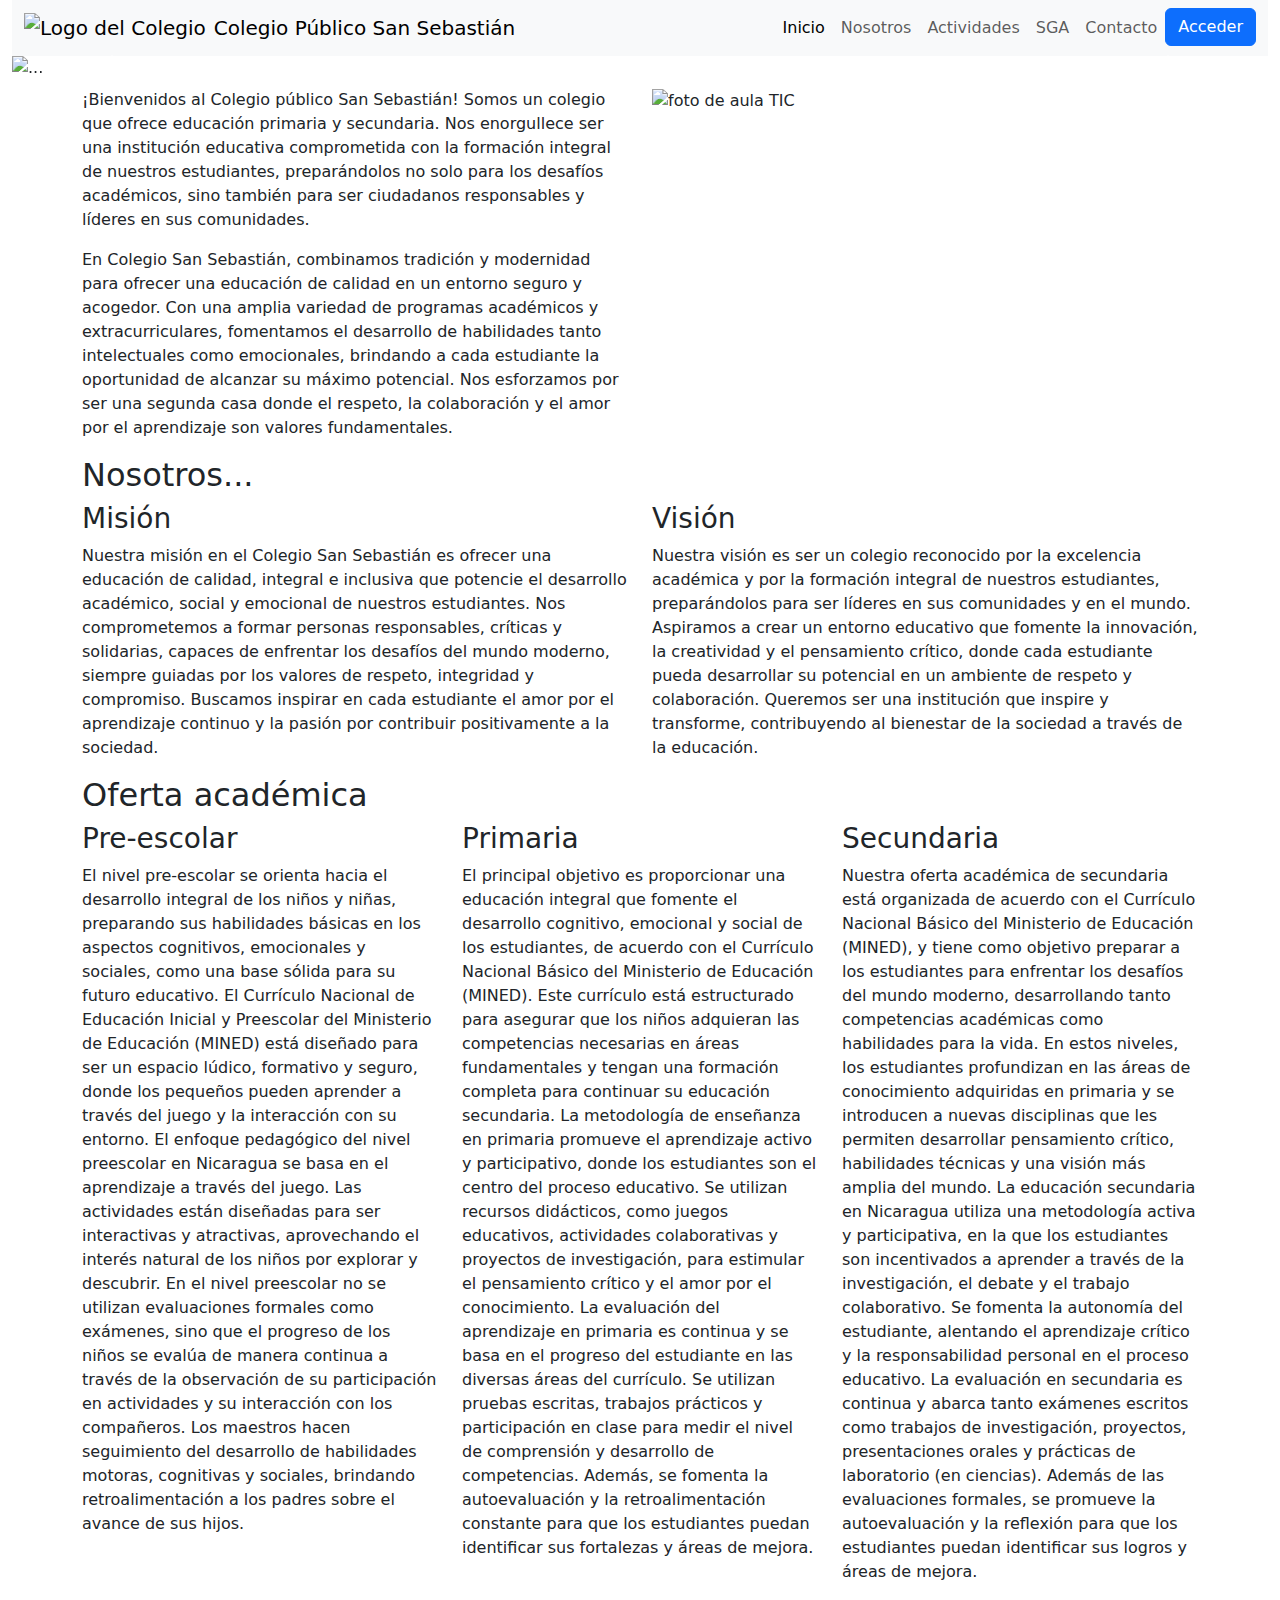
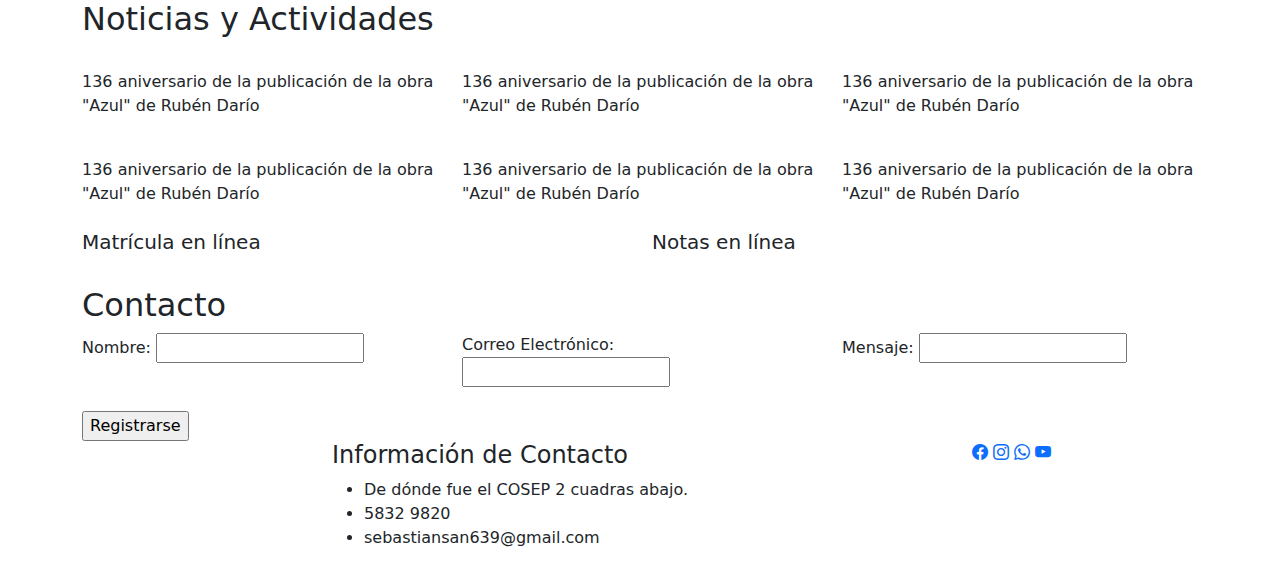
==== index.html @ 56401f3d "Add files via upload" ====
<!doctype html>
<html lang="en">
  <head>
    <meta charset="utf-8">
    <meta name="viewport" content="width=device-width, initial-scale=1">
    <title></title>
    <link href="https://cdn.jsdelivr.net/npm/bootstrap@5.3.3/dist/css/bootstrap.min.css" rel="stylesheet" integrity="sha384-QWTKZyjpPEjISv5WaRU9OFeRpok6YctnYmDr5pNlyT2bRjXh0JMhjY6hW+ALEwIH" crossorigin="anonymous">
    <link href="https://cdn.jsdelivr.net/npm/bootstrap-icons/font/bootstrap-icons.css" rel="stylesheet">
    <!--<link href="https://cdn.jsdelivr.net/npm/bootstrap@5.3.0/dist/css/bootstrap.min.css" rel="stylesheet">-->
    <link rel="stylesheet" type="text/css" href="css/estilos.css">
  </head>
  <body>

    <!--header-->
    <header class="container-fluid header">
      <div class="row">
        <div class="col-xs-12 col-sm-12 col-md-12 col-lg-12">
                  <!-- Navbar -->
            <nav class="navbar navbar-expand-lg navbar-light bg-light nav-container">
              <div class="container-fluid nav-container">
                  <!-- Logo y Nombre del Colegio -->
                  <a class="navbar-brand d-flex align-items-center" href="#">
                      <img src="img/logo-colegio.png" alt="Logo del Colegio" id="img-logo" class="d-inline-block align-text-top me-2 img-fluid">
                      <span>Colegio Público San Sebastián</span>
                  </a>
                  <!-- Botón para el menú en pantallas pequeñas -->
                  <button class="navbar-toggler" type="button" data-bs-toggle="collapse" data-bs-target="#navbarNav" aria-controls="navbarNav" aria-expanded="false" aria-label="Toggle navigation">
                      <span class="navbar-toggler-icon"></span>
                  </button>
                  <!-- Enlaces del menú a la derecha -->
                  <div class="collapse navbar-collapse justify-content-end" id="navbarNav">
                      <ul class="navbar-nav">
                          <li class="nav-item">
                              <a class="nav-link active" id="inicio" aria-current="page" href="#">Inicio</a>
                          </li>
                          <li class="nav-item">
                              <a class="nav-link" href="#">Nosotros</a>
                          </li>
                          <li class="nav-item">
                              <a class="nav-link" href="#">Actividades</a>
                          </li>
                          <li class="nav-item">
                              <a class="nav-link" href="#">SGA</a>
                          </li>
                          <li class="nav-item">
                              <a class="nav-link" href="#">Contacto</a>
                          </li>
                          <li class="nav-item">
                              <button class="btn btn-primary" id="btn-login" type="button">Acceder</button>
                          </li>
                      </ul>
                  </div>
              </div>
          </nav>
        </div>
      </div>
    </header>

    <!-- espacio para slide de imagenes-->
    <section>
      <div class="container-fluid">
        <div id="carouselExample" class="carousel slide">
          <div class="carousel-inner">
            <div class="carousel-item active">
              <img src="img/img-slide-01.jpg" class="d-block w-100 img-fluid img-slide" alt="...">
            </div>
            <div class="carousel-item">
              <img src="img/img-slide-02.jpg" class="d-block w-100 img-fluid img-slide" alt="...">
            </div>
            <div class="carousel-item">
              <img src="img/img-slide-03.jpg" class="d-block w-100 img-fluid img-slide" alt="...">
            </div>
          </div>
          <button class="carousel-control-prev" type="button" data-bs-target="#carouselExample" data-bs-slide="prev">
            <span class="carousel-control-prev-icon" aria-hidden="true"></span>
            <span class="visually-hidden">Previous</span>
          </button>
          <button class="carousel-control-next" type="button" data-bs-target="#carouselExample" data-bs-slide="next">
            <span class="carousel-control-next-icon" aria-hidden="true"></span>
            <span class="visually-hidden">Next</span>
          </button>
        </div>
      </div>
    </section>


    <section id="home" class="container">
      <h2></h2>
      <div class="row">
        <div class="col-xs-12 col-sm-12 col-md-12 col-lg-6 texto-justificado">
          <p>¡Bienvenidos al Colegio público San Sebastián! Somos un colegio que ofrece educación primaria y secundaria. Nos enorgullece ser una 
            institución educativa comprometida con la formación integral de nuestros estudiantes, preparándolos no solo para los desafíos académicos,
            sino también para ser ciudadanos responsables y líderes en sus comunidades.</p>
            <p>En Colegio San Sebastián, combinamos tradición y modernidad para ofrecer una educación de calidad en un entorno seguro y acogedor. Con 
              una amplia variedad de programas académicos y extracurriculares, fomentamos el desarrollo de habilidades tanto intelectuales como 
              emocionales, brindando a cada estudiante la oportunidad de alcanzar su máximo potencial. Nos esforzamos por ser una segunda casa donde 
              el respeto, la colaboración y el amor por el aprendizaje son valores fundamentales.</p>
        </div>
        <div class="col-xs-12 col-sm-12 col-md-12 col-lg-6">
          <img src="img/img1.jpg" alt="foto de aula TIC" class="img-fluid" id="img-inicio">
        </div>
      </div>
    </section>


    <section id="nosotros" class="container fondo">
      <h2>Nosotros...</h2>
      <div class="row">
        <div class="col-xs-12 col-sm-12 col-md-6 col-lg-6 texto-justificado" id="mision">
          <h3>Misión</h3>
          <p>Nuestra misión en el Colegio San Sebastián es ofrecer una educación de calidad, integral e inclusiva que potencie el desarrollo 
            académico, social y emocional de nuestros estudiantes. Nos comprometemos a formar personas responsables, críticas y solidarias, 
            capaces de enfrentar los desafíos del mundo moderno, siempre guiadas por los valores de respeto, integridad y compromiso. Buscamos
             inspirar en cada estudiante el amor por el aprendizaje continuo y la pasión por contribuir positivamente a la sociedad.</p>
        </div>
        <div class="col-xs-12 col-sm-12 col-md-6 col-lg-6 texto-justificado" id="vision">
          <h3>Visión</h3>
          <p>Nuestra visión es ser un colegio reconocido por la excelencia académica y por la formación integral de nuestros estudiantes, 
            preparándolos para ser líderes en sus comunidades y en el mundo. Aspiramos a crear un entorno educativo que fomente la innovación, 
            la creatividad y el pensamiento crítico, donde cada estudiante pueda desarrollar su potencial en un ambiente de respeto y colaboración.
             Queremos ser una institución que inspire y transforme, contribuyendo al bienestar de la sociedad a través de la educación.</p>
        </div>
      </div>
    </section>



    <section id="oferta" class="container">
      <h2>Oferta académica</h2>
      <div class="row">
        <div class="col-xs-12 col-sm-12 col-md-12 col-lg-4 texto-justificado div-oferta">
          <h3>Pre-escolar</h3>
          <p>El nivel pre-escolar se orienta hacia el desarrollo integral de los niños y niñas, preparando sus habilidades básicas en los aspectos
             cognitivos, emocionales y sociales, como una base sólida para su futuro educativo. El Currículo Nacional de Educación Inicial y Preescolar
              del Ministerio de Educación (MINED) está diseñado para ser un espacio lúdico, formativo y seguro, donde los pequeños pueden aprender a 
              través del juego y la interacción con su entorno.
              El enfoque pedagógico del nivel preescolar en Nicaragua se basa en el aprendizaje a través del juego. Las actividades están 
              diseñadas para ser interactivas y atractivas, aprovechando el interés natural de los niños por explorar y descubrir. 
              En el nivel preescolar no se utilizan evaluaciones formales como exámenes, sino que el progreso de los niños se evalúa de 
              manera continua a través de la observación de su participación en actividades y su interacción con los compañeros. Los maestros 
              hacen seguimiento del desarrollo de habilidades motoras, cognitivas y sociales, brindando retroalimentación a los padres sobre 
              el avance de sus hijos.</p>
        </div>
        <div class="col-xs-12 col-sm-12 col-md-12 col-lg-4 texto-justificado div-oferta">
          <h3>Primaria</h3>
          <p>El principal objetivo es proporcionar una educación integral que fomente el desarrollo cognitivo, emocional y social de los 
            estudiantes, de acuerdo con el Currículo Nacional Básico del Ministerio de Educación (MINED). Este currículo está estructurado 
            para asegurar que los niños adquieran las competencias necesarias en áreas fundamentales y tengan una formación completa para 
            continuar su educación secundaria. 
            La metodología de enseñanza en primaria promueve el aprendizaje activo y participativo, donde los estudiantes son el centro del 
            proceso educativo. Se utilizan recursos didácticos, como juegos educativos, actividades colaborativas y proyectos de investigación,
             para estimular el pensamiento crítico y el amor por el conocimiento. 
             La evaluación del aprendizaje en primaria es continua y se basa en el progreso del estudiante en las diversas áreas del currículo.
              Se utilizan pruebas escritas, trabajos prácticos y participación en clase para medir el nivel de comprensión y desarrollo de 
              competencias. Además, se fomenta la autoevaluación y la retroalimentación constante para que los estudiantes puedan identificar 
              sus fortalezas y áreas de mejora.</p>
        </div>
        <div class="col-xs-12 col-sm-12 col-md-12 col-lg-4 texto-justificado div-oferta">
          <h3>Secundaria</h3>
          <p>Nuestra oferta académica de secundaria está organizada de acuerdo con el Currículo Nacional Básico del Ministerio de Educación 
            (MINED), y tiene como objetivo preparar a los estudiantes para enfrentar los desafíos del mundo moderno, desarrollando tanto 
            competencias académicas como habilidades para la vida. 
            En estos niveles, los estudiantes profundizan en las áreas de conocimiento adquiridas en primaria y se introducen a nuevas 
            disciplinas que les permiten desarrollar pensamiento crítico, habilidades técnicas y una visión más amplia del mundo. La educación
             secundaria en Nicaragua utiliza una metodología activa y participativa, en la que los estudiantes son incentivados a aprender a
              través de la investigación, el debate y el trabajo colaborativo. Se fomenta la autonomía del estudiante, alentando el aprendizaje 
              crítico y la responsabilidad personal en el proceso educativo. 
              La evaluación en secundaria es continua y abarca tanto exámenes escritos como trabajos de investigación, proyectos, presentaciones 
              orales y prácticas de laboratorio (en ciencias). Además de las evaluaciones formales, se promueve la autoevaluación y la reflexión 
              para que los estudiantes puedan identificar sus logros y áreas de mejora.</p>
        </div>
      </div>
    </section>

    <section id="noticias" class="container">
      <h2>Noticias y Actividades</h2>
      <div class="row">
        <div class="col-xs-12 col-sm-12 col-md-4 col-lg-4">
          <img src="img/imgNot.jpg" alt="" class="img-fluid">
          <p>136 aniversario de la publicación de la obra "Azul" de Rubén Darío</p>
        </div>
        <div class="col-xs-12 col-sm-12 col-md-4 col-lg-4">
          <img src="img/imgNot.jpg" alt="" class="img-fluid">
          <p>136 aniversario de la publicación de la obra "Azul" de Rubén Darío</p>
        </div>
        <div class="col-xs-12 col-sm-12 col-md-4 col-lg-4">
          <img src="img/imgNot.jpg" alt="" class="img-fluid">
          <p>136 aniversario de la publicación de la obra "Azul" de Rubén Darío</p>
        </div>
      </div>
      <div class="row">
        <div class="col-xs-12 col-sm-12 col-md-4 col-lg-4">
          <img src="img/imgNot.jpg" alt="" class="img-fluid">
          <p>136 aniversario de la publicación de la obra "Azul" de Rubén Darío</p>
        </div>
        <div class="col-xs-12 col-sm-12 col-md-4 col-lg-4">
          <img src="img/imgNot.jpg" alt="" class="img-fluid">
          <p>136 aniversario de la publicación de la obra "Azul" de Rubén Darío</p>
        </div>
        <div class="col-xs-12 col-sm-12 col-md-4 col-lg-4">
          <img src="img/imgNot.jpg" alt="" class="img-fluid">
          <p>136 aniversario de la publicación de la obra "Azul" de Rubén Darío</p>
        </div>
      </div>
    </section>

    <section id="sistema" class="container">
      <h2></h2>
      <div class="row">
        <div class="col-xs-12 col-sm-6 col-md-6 col-lg-6">
          <h5>Matrícula en línea</h5>
          <img src="img/icono2.png" alt="" class="img-fluid">
        </div>
        <div class="col-xs-12 col-sm-6 col-md-6 col-lg-6">
          <h5>Notas en línea</h5>
          <img src="img/icono1.png" alt="" class="img-fluid">
        </div>
      </div>
    </section>

    <section id="contacto" class="container">
      <h2>Contacto</h2>
      <form action="/enviar" method="post">
        <div class="row">
          <div class="col-xs-12 col-sm-6 col-md-6 col-lg-4">
            <!-- Campo de texto para el nombre -->
            <label for="nombre">Nombre:</label>
            <input type="text" id="nombre" name="nombre" required>
            <br><br>
          </div>

          <div class="col-xs-12 col-sm-6 col-md-6 col-lg-4">
            <!-- Campo de texto para el correo -->
            <label for="email">Correo Electrónico:</label>
            <input type="email" id="email" name="email" required>
            <br><br>
          </div>

          <div class="col-xs-12 col-sm-12 col-md-12 col-lg-4">
            <!-- Campo de texto para el mensaje -->
            <label for="nombre">Mensaje:</label>
            <input type="text" id="mensaje" name="mensaje" required>
            <br><br>
          </div>
        </div>
        <div class="row">
          <div class="col-xs-12 col-sm-12 col-md-12 col-lg-12">
            <!-- Botón de envío -->
            <input type="submit" value="Registrarse">
          </div>
        </div>
      </form>
    </section>


    <footer class="container-fluid">
      <div class="row">
        <div class="col-xs-6 col-sm-6 col-md-3 col-lg-3 div-footer">
          <img src="img/logo-colegio.png" alt="" class="img-fluid">
        </div>
        <div class="col-xs-6 col-sm-6 col-md-6 col-lg-6 div-footer">
          <h4>Información de Contacto</h4>
          <ul>
            <li>De dónde fue el COSEP 2 cuadras abajo.</li>
            <li>5832 9820</li>
            <li>sebastiansan639@gmail.com</li>
          </ul>
        </div>
        <div class="col-xs-12 col-sm-12 col-md-3 col-lg-3 div-footer" id="icons-section">
          <a href="#"><i class="bi bi-facebook social-icons"></i></a>
          <a href="#"><i class="bi bi-instagram social-icons"></i></a>
          <a href="#"><i class="bi bi-whatsapp social-icons"></i></a>
          <a href="#"><i class="bi bi-youtube social-icons"></i></a>
        </div>
      </div>
      
    </footer>














    <script src="https://cdn.jsdelivr.net/npm/@popperjs/core@2.11.8/dist/umd/popper.min.js" integrity="sha384-I7E8VVD/ismYTF4hNIPjVp/Zjvgyol6VFvRkX/vR+Vc4jQkC+hVqc2pM8ODewa9r" crossorigin="anonymous"></script>
    <script src="https://cdn.jsdelivr.net/npm/bootstrap@5.3.3/dist/js/bootstrap.min.js" integrity="sha384-0pUGZvbkm6XF6gxjEnlmuGrJXVbNuzT9qBBavbLwCsOGabYfZo0T0to5eqruptLy" crossorigin="anonymous"></script>
  </body>
</html>
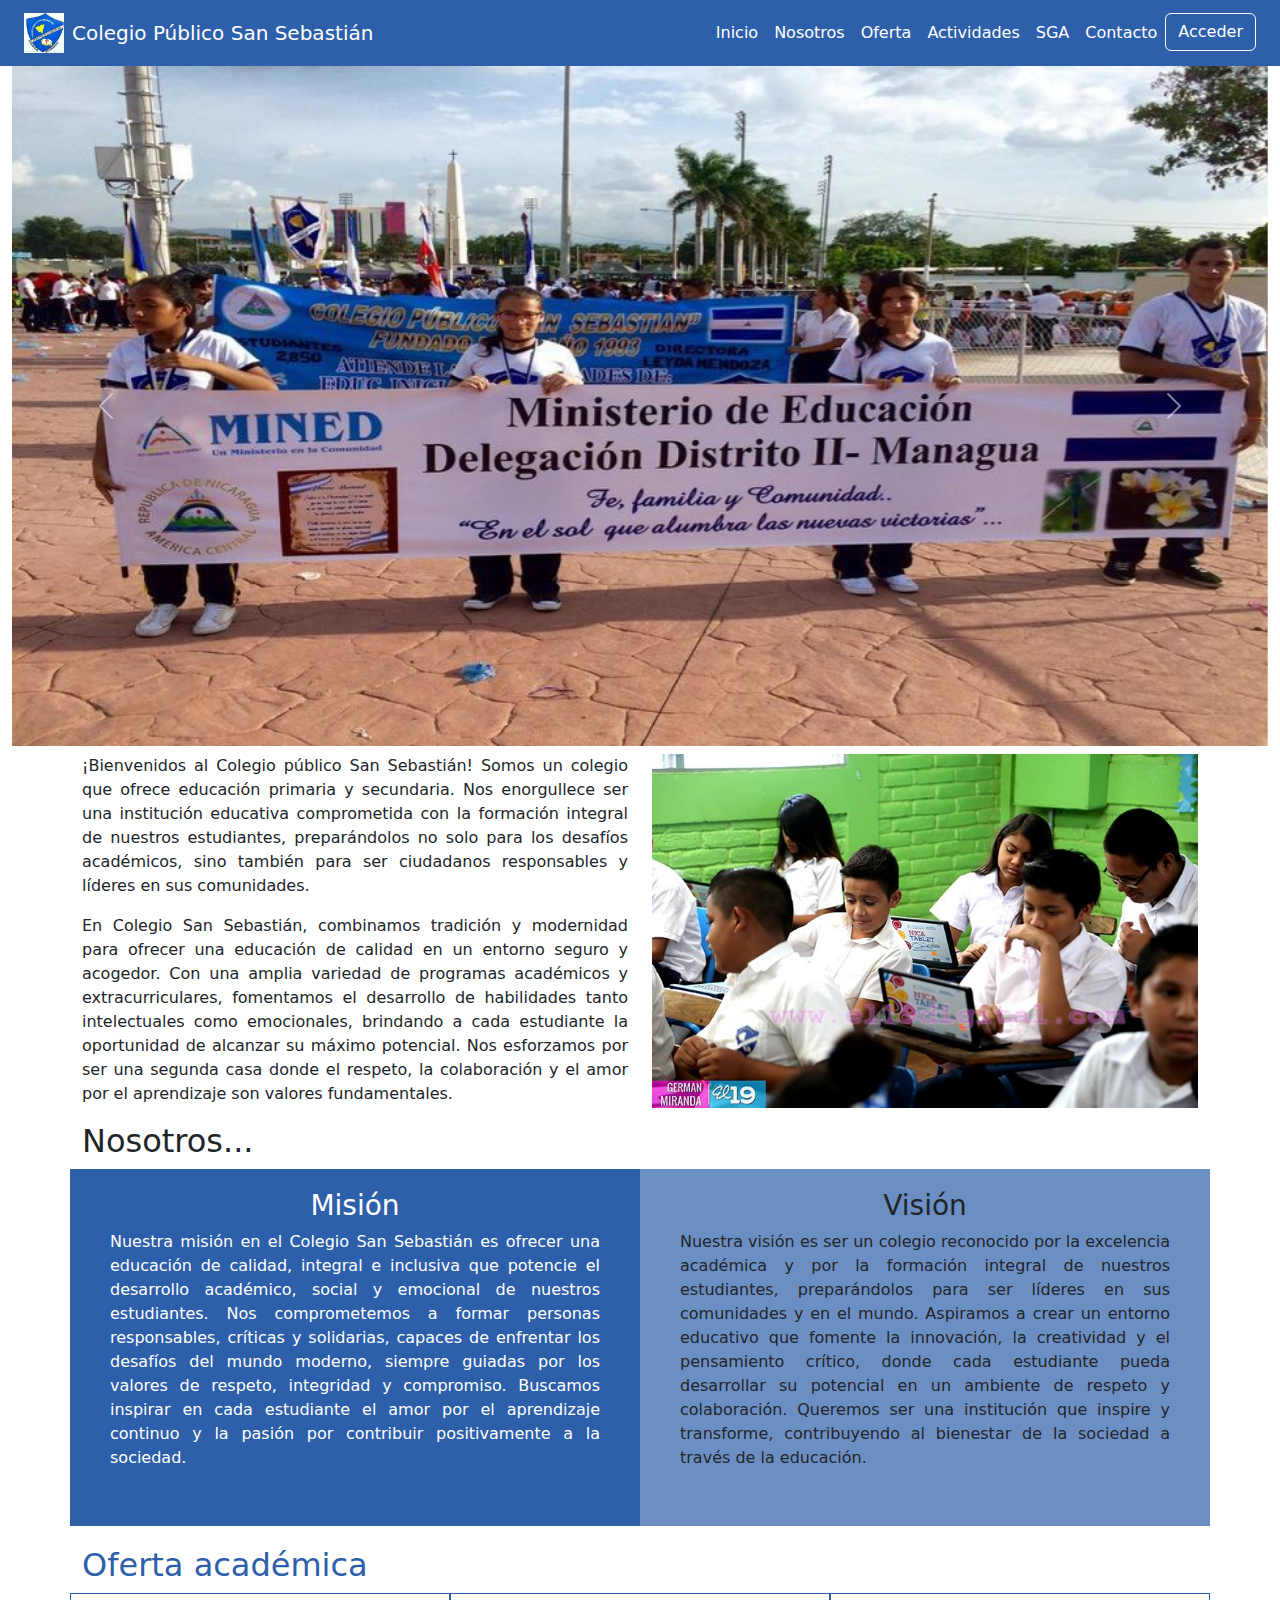
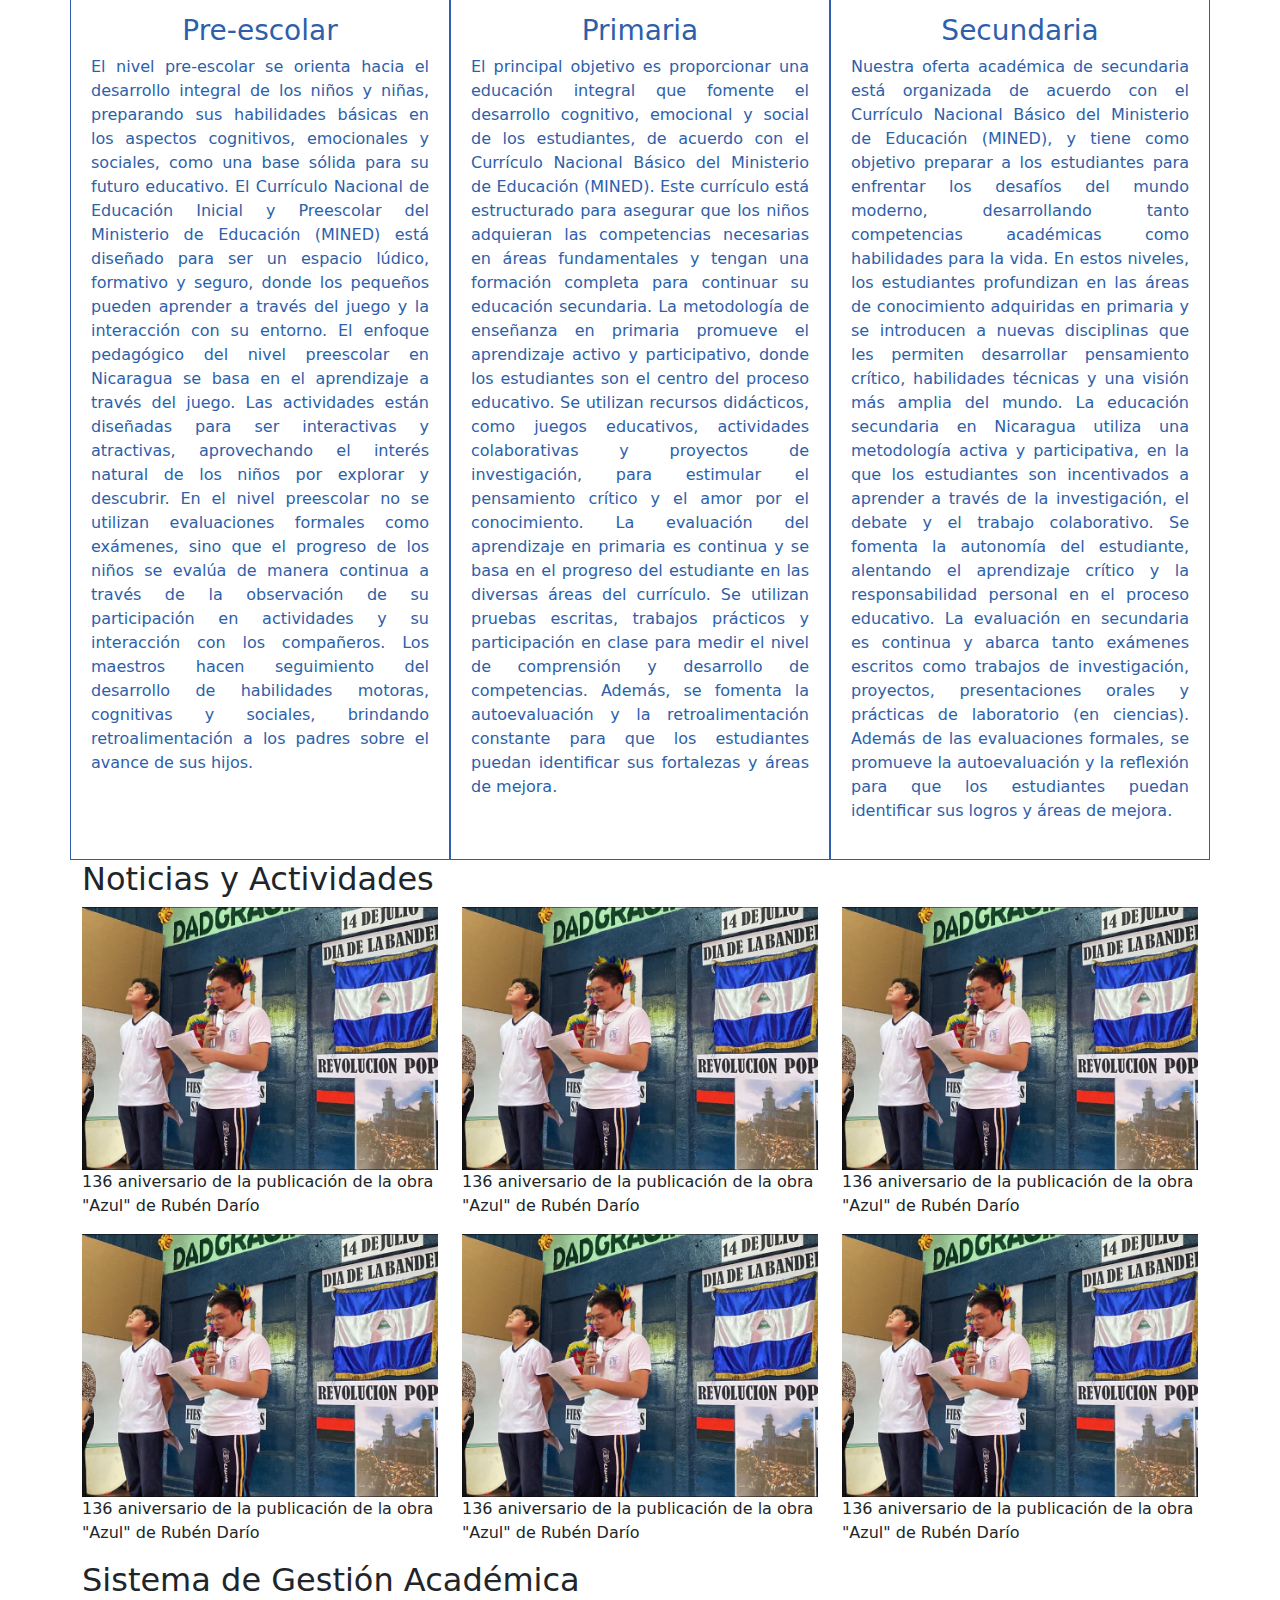
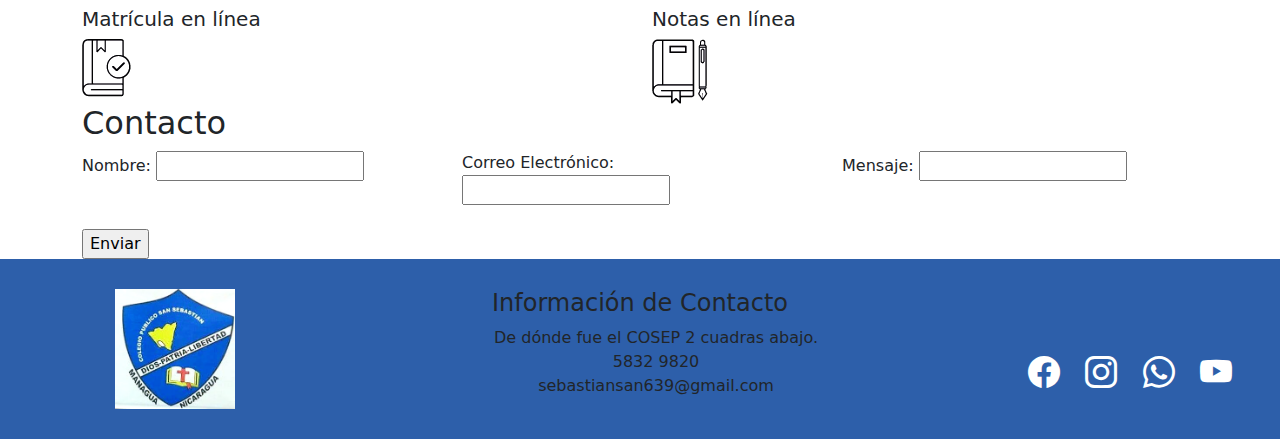
==== commit 78a96255: "mejoras formulario" ====
--- a/index.html
+++ b/index.html
@@ -6,20 +6,19 @@
     <title></title>
     <link href="https://cdn.jsdelivr.net/npm/bootstrap@5.3.3/dist/css/bootstrap.min.css" rel="stylesheet" integrity="sha384-QWTKZyjpPEjISv5WaRU9OFeRpok6YctnYmDr5pNlyT2bRjXh0JMhjY6hW+ALEwIH" crossorigin="anonymous">
     <link href="https://cdn.jsdelivr.net/npm/bootstrap-icons/font/bootstrap-icons.css" rel="stylesheet">
-    <!--<link href="https://cdn.jsdelivr.net/npm/bootstrap@5.3.0/dist/css/bootstrap.min.css" rel="stylesheet">-->
     <link rel="stylesheet" type="text/css" href="css/estilos.css">
   </head>
   <body>
 
-    <!--header-->
-    <header class="container-fluid header">
-      <div class="row">
-        <div class="col-xs-12 col-sm-12 col-md-12 col-lg-12">
+    <!--header--> 
+    <header class="container-fluid header sticky-top">
+      <div class="row">
+        <div class="col-xs-12 col-sm-12 col-md-12 col-lg-12 col-xl-12 col-xxl-12">
                   <!-- Navbar -->
             <nav class="navbar navbar-expand-lg navbar-light bg-light nav-container">
               <div class="container-fluid nav-container">
                   <!-- Logo y Nombre del Colegio -->
-                  <a class="navbar-brand d-flex align-items-center" href="#">
+                  <a class="navbar-brand d-flex align-items-center" href="#home">
                       <img src="img/logo-colegio.png" alt="Logo del Colegio" id="img-logo" class="d-inline-block align-text-top me-2 img-fluid">
                       <span>Colegio Público San Sebastián</span>
                   </a>
@@ -31,19 +30,22 @@
                   <div class="collapse navbar-collapse justify-content-end" id="navbarNav">
                       <ul class="navbar-nav">
                           <li class="nav-item">
-                              <a class="nav-link active" id="inicio" aria-current="page" href="#">Inicio</a>
-                          </li>
-                          <li class="nav-item">
-                              <a class="nav-link" href="#">Nosotros</a>
-                          </li>
-                          <li class="nav-item">
-                              <a class="nav-link" href="#">Actividades</a>
-                          </li>
-                          <li class="nav-item">
-                              <a class="nav-link" href="#">SGA</a>
-                          </li>
-                          <li class="nav-item">
-                              <a class="nav-link" href="#">Contacto</a>
+                              <a class="nav-link active" id="inicio" aria-current="page" href="#home">Inicio</a>
+                          </li>
+                          <li class="nav-item">
+                              <a class="nav-link" href="#nosotros">Nosotros</a>
+                          </li>
+                          <li class="nav-item">
+                              <a class="nav-link" href="#oferta">Oferta</a>
+                          </li>
+                          <li class="nav-item">
+                              <a class="nav-link" href="#noticias">Actividades</a>
+                          </li>
+                          <li class="nav-item">
+                              <a class="nav-link" href="#sistema">SGA</a>
+                          </li>
+                          <li class="nav-item">
+                              <a class="nav-link" href="#contacto">Contacto</a>
                           </li>
                           <li class="nav-item">
                               <button class="btn btn-primary" id="btn-login" type="button">Acceder</button>
@@ -57,7 +59,7 @@
     </header>
 
     <!-- espacio para slide de imagenes-->
-    <section>
+    <section id="home">
       <div class="container-fluid">
         <div id="carouselExample" class="carousel slide">
           <div class="carousel-inner">
@@ -87,7 +89,7 @@
     <section id="home" class="container">
       <h2></h2>
       <div class="row">
-        <div class="col-xs-12 col-sm-12 col-md-12 col-lg-6 texto-justificado">
+        <div class="col-xs-12 col-sm-12 col-md-12 col-lg-6 col-xl-6 col-xxl-6 texto-justificado">
           <p>¡Bienvenidos al Colegio público San Sebastián! Somos un colegio que ofrece educación primaria y secundaria. Nos enorgullece ser una 
             institución educativa comprometida con la formación integral de nuestros estudiantes, preparándolos no solo para los desafíos académicos,
             sino también para ser ciudadanos responsables y líderes en sus comunidades.</p>
@@ -96,7 +98,7 @@
               emocionales, brindando a cada estudiante la oportunidad de alcanzar su máximo potencial. Nos esforzamos por ser una segunda casa donde 
               el respeto, la colaboración y el amor por el aprendizaje son valores fundamentales.</p>
         </div>
-        <div class="col-xs-12 col-sm-12 col-md-12 col-lg-6">
+        <div class="col-xs-12 col-sm-12 col-md-12 col-lg-6 col-xl-6 col-xxl-6">
           <img src="img/img1.jpg" alt="foto de aula TIC" class="img-fluid" id="img-inicio">
         </div>
       </div>
@@ -106,14 +108,14 @@
     <section id="nosotros" class="container fondo">
       <h2>Nosotros...</h2>
       <div class="row">
-        <div class="col-xs-12 col-sm-12 col-md-6 col-lg-6 texto-justificado" id="mision">
+        <div class="col-xs-12 col-sm-12 col-md-6 col-lg-6 col-xl-6 col-xxl-6 texto-justificado" id="mision">
           <h3>Misión</h3>
           <p>Nuestra misión en el Colegio San Sebastián es ofrecer una educación de calidad, integral e inclusiva que potencie el desarrollo 
             académico, social y emocional de nuestros estudiantes. Nos comprometemos a formar personas responsables, críticas y solidarias, 
             capaces de enfrentar los desafíos del mundo moderno, siempre guiadas por los valores de respeto, integridad y compromiso. Buscamos
              inspirar en cada estudiante el amor por el aprendizaje continuo y la pasión por contribuir positivamente a la sociedad.</p>
         </div>
-        <div class="col-xs-12 col-sm-12 col-md-6 col-lg-6 texto-justificado" id="vision">
+        <div class="col-xs-12 col-sm-12 col-md-6 col-lg-6 col-xl-6 col-xxl-6 texto-justificado" id="vision">
           <h3>Visión</h3>
           <p>Nuestra visión es ser un colegio reconocido por la excelencia académica y por la formación integral de nuestros estudiantes, 
             preparándolos para ser líderes en sus comunidades y en el mundo. Aspiramos a crear un entorno educativo que fomente la innovación, 
@@ -128,7 +130,7 @@
     <section id="oferta" class="container">
       <h2>Oferta académica</h2>
       <div class="row">
-        <div class="col-xs-12 col-sm-12 col-md-12 col-lg-4 texto-justificado div-oferta">
+        <div class="col-xs-12 col-sm-12 col-md-12 col-lg-4 col-xl-4 col-xxl-4 texto-justificado div-oferta">
           <h3>Pre-escolar</h3>
           <p>El nivel pre-escolar se orienta hacia el desarrollo integral de los niños y niñas, preparando sus habilidades básicas en los aspectos
              cognitivos, emocionales y sociales, como una base sólida para su futuro educativo. El Currículo Nacional de Educación Inicial y Preescolar
@@ -141,7 +143,7 @@
               hacen seguimiento del desarrollo de habilidades motoras, cognitivas y sociales, brindando retroalimentación a los padres sobre 
               el avance de sus hijos.</p>
         </div>
-        <div class="col-xs-12 col-sm-12 col-md-12 col-lg-4 texto-justificado div-oferta">
+        <div class="col-xs-12 col-sm-12 col-md-12 col-lg-4 col-xl-4 col-xxl-4 texto-justificado div-oferta">
           <h3>Primaria</h3>
           <p>El principal objetivo es proporcionar una educación integral que fomente el desarrollo cognitivo, emocional y social de los 
             estudiantes, de acuerdo con el Currículo Nacional Básico del Ministerio de Educación (MINED). Este currículo está estructurado 
@@ -155,7 +157,7 @@
               competencias. Además, se fomenta la autoevaluación y la retroalimentación constante para que los estudiantes puedan identificar 
               sus fortalezas y áreas de mejora.</p>
         </div>
-        <div class="col-xs-12 col-sm-12 col-md-12 col-lg-4 texto-justificado div-oferta">
+        <div class="col-xs-12 col-sm-12 col-md-12 col-lg-4 col-xl-4 col-xxl-4 texto-justificado div-oferta">
           <h3>Secundaria</h3>
           <p>Nuestra oferta académica de secundaria está organizada de acuerdo con el Currículo Nacional Básico del Ministerio de Educación 
             (MINED), y tiene como objetivo preparar a los estudiantes para enfrentar los desafíos del mundo moderno, desarrollando tanto 
@@ -175,29 +177,29 @@
     <section id="noticias" class="container">
       <h2>Noticias y Actividades</h2>
       <div class="row">
-        <div class="col-xs-12 col-sm-12 col-md-4 col-lg-4">
-          <img src="img/imgNot.jpg" alt="" class="img-fluid">
-          <p>136 aniversario de la publicación de la obra "Azul" de Rubén Darío</p>
-        </div>
-        <div class="col-xs-12 col-sm-12 col-md-4 col-lg-4">
-          <img src="img/imgNot.jpg" alt="" class="img-fluid">
-          <p>136 aniversario de la publicación de la obra "Azul" de Rubén Darío</p>
-        </div>
-        <div class="col-xs-12 col-sm-12 col-md-4 col-lg-4">
-          <img src="img/imgNot.jpg" alt="" class="img-fluid">
-          <p>136 aniversario de la publicación de la obra "Azul" de Rubén Darío</p>
-        </div>
-      </div>
-      <div class="row">
-        <div class="col-xs-12 col-sm-12 col-md-4 col-lg-4">
-          <img src="img/imgNot.jpg" alt="" class="img-fluid">
-          <p>136 aniversario de la publicación de la obra "Azul" de Rubén Darío</p>
-        </div>
-        <div class="col-xs-12 col-sm-12 col-md-4 col-lg-4">
-          <img src="img/imgNot.jpg" alt="" class="img-fluid">
-          <p>136 aniversario de la publicación de la obra "Azul" de Rubén Darío</p>
-        </div>
-        <div class="col-xs-12 col-sm-12 col-md-4 col-lg-4">
+        <div class="col-xs-12 col-sm-12 col-md-12 col-lg-12 col-xl-4 col-xxl-4">
+          <img src="img/imgNot.jpg" alt="" class="img-fluid">
+          <p>136 aniversario de la publicación de la obra "Azul" de Rubén Darío</p>
+        </div>
+        <div class="col-xs-12 col-sm-12 col-md-12 col-lg-12 col-xl-4 col-xxl-4">
+          <img src="img/imgNot.jpg" alt="" class="img-fluid">
+          <p>136 aniversario de la publicación de la obra "Azul" de Rubén Darío</p>
+        </div>
+        <div class="col-xs-12 col-sm-12 col-md-12 col-lg-12 col-xl-4 col-xxl-4">
+          <img src="img/imgNot.jpg" alt="" class="img-fluid">
+          <p>136 aniversario de la publicación de la obra "Azul" de Rubén Darío</p>
+        </div>
+      </div>
+      <div class="row">
+        <div class="col-xs-12 col-sm-12 col-md-12 col-lg-12 col-xl-4 col-xxl-4">
+          <img src="img/imgNot.jpg" alt="" class="img-fluid">
+          <p>136 aniversario de la publicación de la obra "Azul" de Rubén Darío</p>
+        </div>
+        <div class="col-xs-12 col-sm-12 col-md-12 col-lg-12 col-xl-4 col-xxl-4">
+          <img src="img/imgNot.jpg" alt="" class="img-fluid">
+          <p>136 aniversario de la publicación de la obra "Azul" de Rubén Darío</p>
+        </div>
+        <div class="col-xs-12 col-sm-12 col-md-12 col-lg-12 col-xl-4 col-xxl-4">
           <img src="img/imgNot.jpg" alt="" class="img-fluid">
           <p>136 aniversario de la publicación de la obra "Azul" de Rubén Darío</p>
         </div>
@@ -205,15 +207,19 @@
     </section>
 
     <section id="sistema" class="container">
-      <h2></h2>
-      <div class="row">
-        <div class="col-xs-12 col-sm-6 col-md-6 col-lg-6">
-          <h5>Matrícula en línea</h5>
-          <img src="img/icono2.png" alt="" class="img-fluid">
-        </div>
-        <div class="col-xs-12 col-sm-6 col-md-6 col-lg-6">
-          <h5>Notas en línea</h5>
-          <img src="img/icono1.png" alt="" class="img-fluid">
+      <h2>Sistema de Gestión Académica</h2>
+      <div class="row">
+        <div class="col-xs-12 col-sm-6 col-md-6 col-lg-6 col-xl-6 col-xxl-6 father-box-sga">
+          <div class="box-sga">
+            <h5>Matrícula en línea</h5>
+            <img src="img/icono2.png" alt="" class="img-fluid img-sga">
+          </div>
+        </div>
+        <div class="col-xs-12 col-sm-6 col-md-6 col-lg-6 col-xl-6 col-xxl-6 father-box-sga">
+          <div class="box-sga">
+            <h5>Notas en línea</h5>
+            <img src="img/icono1.png" alt="" class="img-fluid img-sga">
+          </div>
         </div>
       </div>
     </section>
@@ -221,32 +227,32 @@
     <section id="contacto" class="container">
       <h2>Contacto</h2>
       <form action="/enviar" method="post">
-        <div class="row">
-          <div class="col-xs-12 col-sm-6 col-md-6 col-lg-4">
+        <div class="row box-contacto">
+          <div class="col-xs-12 col-sm-12 col-md-6 col-lg-6 col-xl-4 col-xxl-4 form-element">
             <!-- Campo de texto para el nombre -->
             <label for="nombre">Nombre:</label>
-            <input type="text" id="nombre" name="nombre" required>
+            <input type="text" id="nombre" name="nombre" class="text-element" required>
             <br><br>
           </div>
 
-          <div class="col-xs-12 col-sm-6 col-md-6 col-lg-4">
+          <div class="col-xs-12 col-sm-12 col-md-6 col-lg-6 col-xl-4 col-xxl-4 form-element">
             <!-- Campo de texto para el correo -->
             <label for="email">Correo Electrónico:</label>
-            <input type="email" id="email" name="email" required>
+            <input type="email" id="email" name="email" class="text-element" required>
             <br><br>
           </div>
 
-          <div class="col-xs-12 col-sm-12 col-md-12 col-lg-4">
+          <div class="col-xs-12 col-sm-12 col-md-12 col-lg-12 col-xl-4 col-xxl-4 form-element">
             <!-- Campo de texto para el mensaje -->
             <label for="nombre">Mensaje:</label>
-            <input type="text" id="mensaje" name="mensaje" required>
+            <input type="text" id="mensaje" name="mensaje" class="text-element" required>
             <br><br>
           </div>
         </div>
         <div class="row">
-          <div class="col-xs-12 col-sm-12 col-md-12 col-lg-12">
+          <div class="col-xs-12 col-sm-12 col-md-12 col-lg-12 col-xl-12 col-xxl-12 form-element">
             <!-- Botón de envío -->
-            <input type="submit" value="Registrarse">
+            <input type="submit" value="Enviar" id="btn-submit">
           </div>
         </div>
       </form>
@@ -255,10 +261,10 @@
 
     <footer class="container-fluid">
       <div class="row">
-        <div class="col-xs-6 col-sm-6 col-md-3 col-lg-3 div-footer">
+        <div class="col-xs-6 col-sm-6 col-md-3 col-lg-3 col-xl-3 col-xxl-3 div-footer">
           <img src="img/logo-colegio.png" alt="" class="img-fluid">
         </div>
-        <div class="col-xs-6 col-sm-6 col-md-6 col-lg-6 div-footer">
+        <div class="col-xs-6 col-sm-6 col-md-6 col-lg-6 col-xl-6 col-xxl-6 div-footer">
           <h4>Información de Contacto</h4>
           <ul>
             <li>De dónde fue el COSEP 2 cuadras abajo.</li>
@@ -266,7 +272,7 @@
             <li>sebastiansan639@gmail.com</li>
           </ul>
         </div>
-        <div class="col-xs-12 col-sm-12 col-md-3 col-lg-3 div-footer" id="icons-section">
+        <div class="col-xs-12 col-sm-12 col-md-3 col-lg-3 col-xl-3 col-xxl-3 div-footer" id="icons-section">
           <a href="#"><i class="bi bi-facebook social-icons"></i></a>
           <a href="#"><i class="bi bi-instagram social-icons"></i></a>
           <a href="#"><i class="bi bi-whatsapp social-icons"></i></a>
@@ -292,4 +298,4 @@
     <script src="https://cdn.jsdelivr.net/npm/@popperjs/core@2.11.8/dist/umd/popper.min.js" integrity="sha384-I7E8VVD/ismYTF4hNIPjVp/Zjvgyol6VFvRkX/vR+Vc4jQkC+hVqc2pM8ODewa9r" crossorigin="anonymous"></script>
     <script src="https://cdn.jsdelivr.net/npm/bootstrap@5.3.3/dist/js/bootstrap.min.js" integrity="sha384-0pUGZvbkm6XF6gxjEnlmuGrJXVbNuzT9qBBavbLwCsOGabYfZo0T0to5eqruptLy" crossorigin="anonymous"></script>
   </body>
-</html>+</html>
--- a/css/estilos.css
+++ b/css/estilos.css
@@ -0,0 +1,116 @@
+/*BAARRA DE NAVEGACIÓN*/
+header, .nav-container {
+    background-color: #2D5FAA !important;
+}
+
+.bg-blue{
+    background-color: blue !important;
+}
+
+/* Cambiar color del texto en la barra de navegación */
+.navbar-nav .nav-link, .navbar-brand span, #inicio{
+    color: #ffffff;
+}
+
+#img-logo{
+    width: 40px;
+    height: 40px;
+}
+
+.img-slide {
+    width: 1920;
+    height: 780;
+}
+
+#btn-login {
+    border: 1px solid #ffffff;
+    background-color: #2D5FAA;
+}
+
+#btn-login:hover {
+    background-color: #5883c4;
+}
+
+/*CUERPO DE LA PÁGINA*/
+.texto-justificado {
+    text-align: justify;
+}
+
+#img-inicio {
+    width: 100%;
+    height: 96%;
+}
+
+#nosotros h3 {
+    text-align: center;
+}
+
+#mision, #vision {
+    padding-left: 40px;
+    padding-right: 40px;
+    padding-bottom: 40px;
+    padding-top: 20px;
+}
+
+#mision {
+    color: #ffffff;
+    background-color: #2D5FAA;
+}
+
+#vision {
+    background-color: rgba(45, 95, 170, 0.7);
+}
+
+#oferta {
+    color: #2D5FAA;
+    margin-top: 20px;
+}
+
+#oferta h3 
+{
+    text-align: center;
+}
+
+.div-oferta {
+    border: 1px solid #2D5FAA;
+    padding: 20px;
+}
+
+
+/*FOOTER*/
+footer {
+    background-color: #2D5FAA;
+}
+
+footer .div-footer {
+    margin-top: 30px;
+}
+
+footer .div-footer img {
+    width: 120px;
+    height: 120px;
+    margin-left: 30px;
+    margin-bottom: 30px;
+}
+
+.div-footer {
+    text-align: center;
+}
+
+.div-footer ul{
+    list-style-type: none;
+}
+
+#icons-section {
+    margin-top: 90px;
+}
+
+.social-icons {
+    font-size: 2rem;
+    color: #ffffff; 
+    margin-left: 20px;
+  }
+
+  .social-icons:hover {
+    color: #b4bcc5; 
+}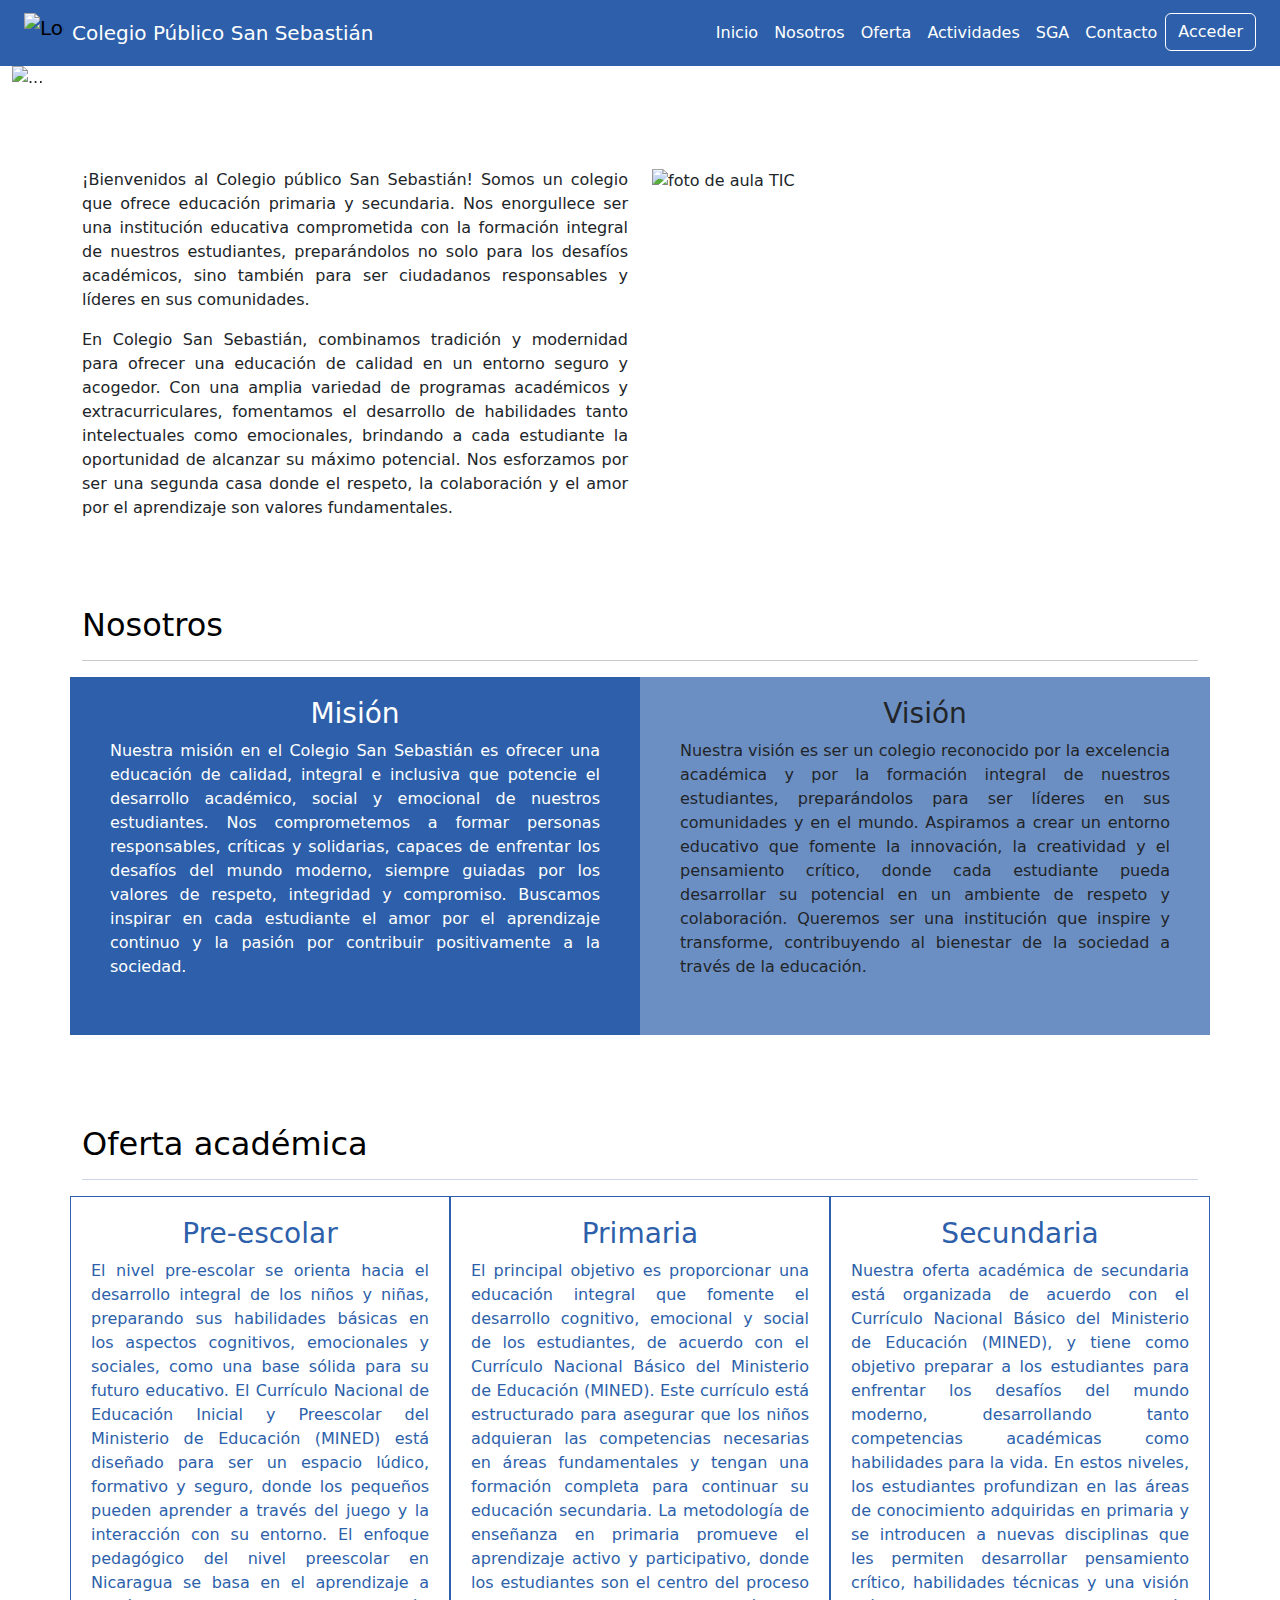
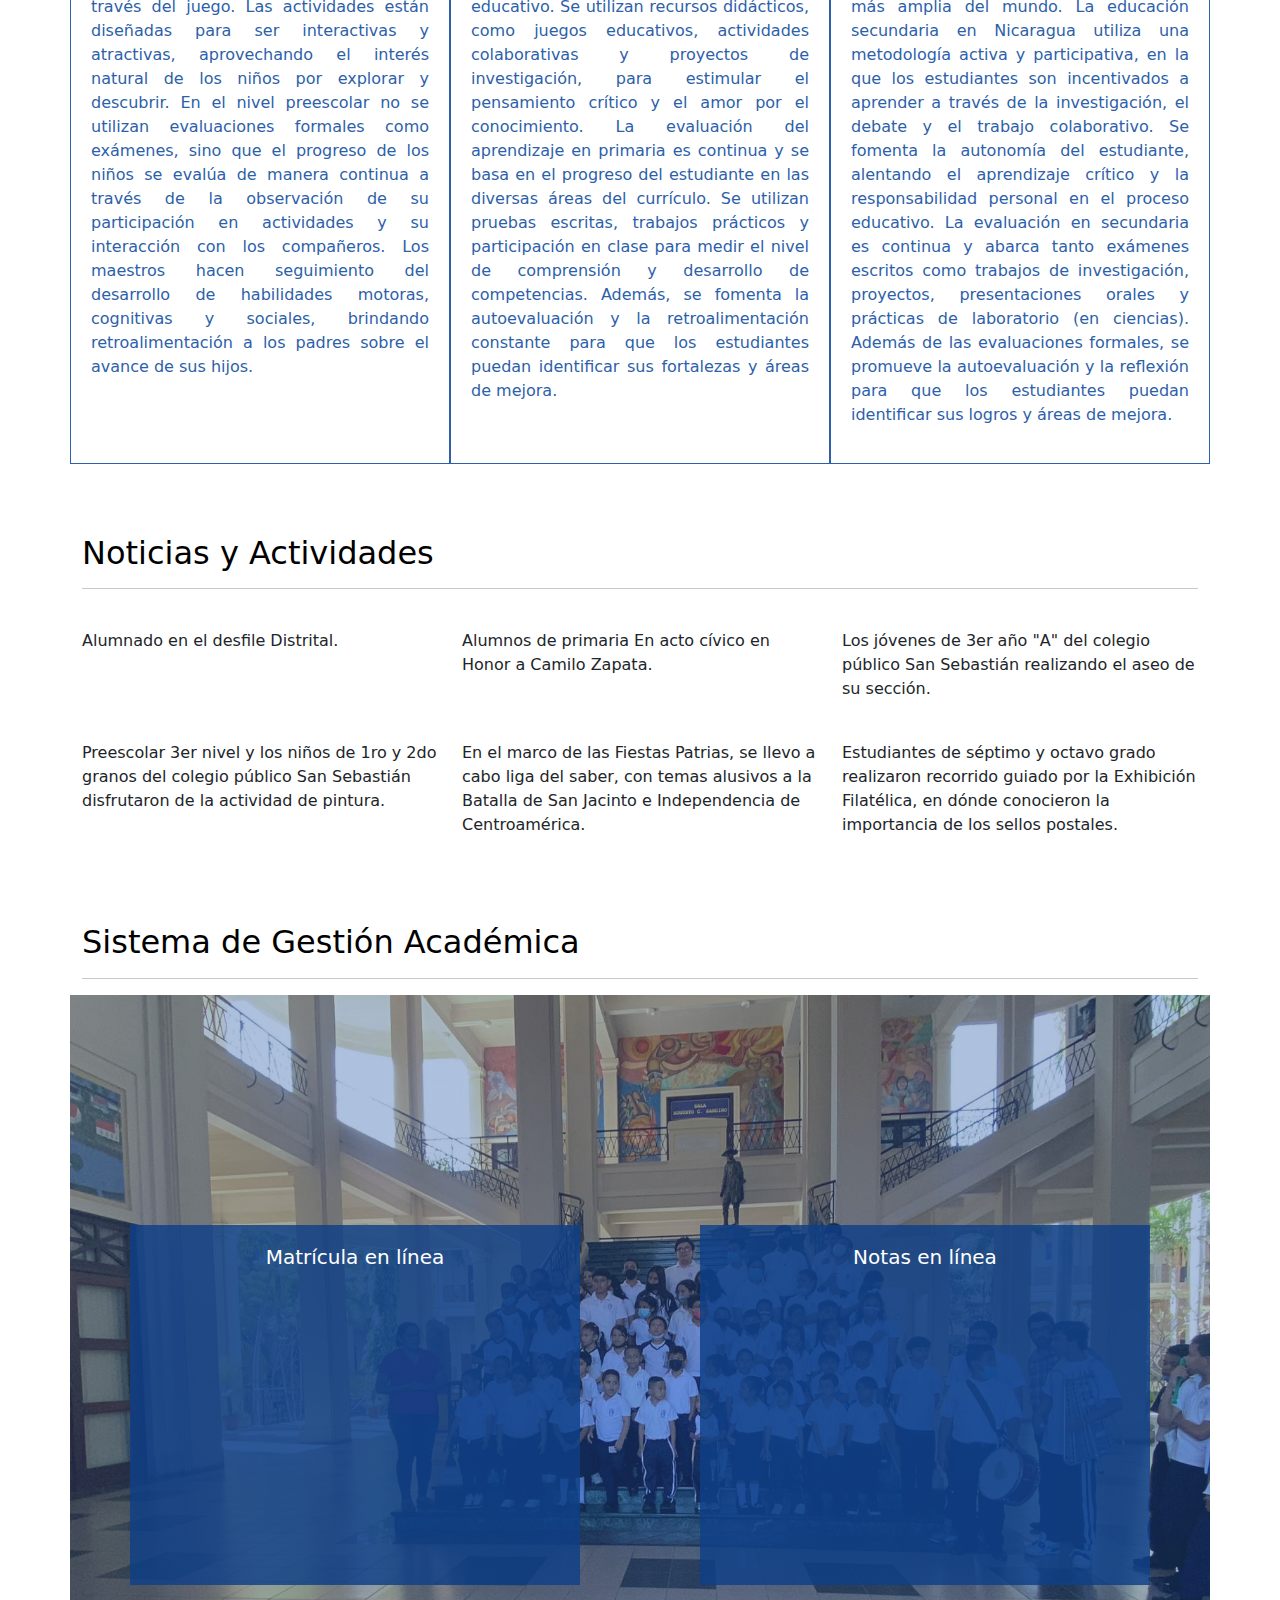
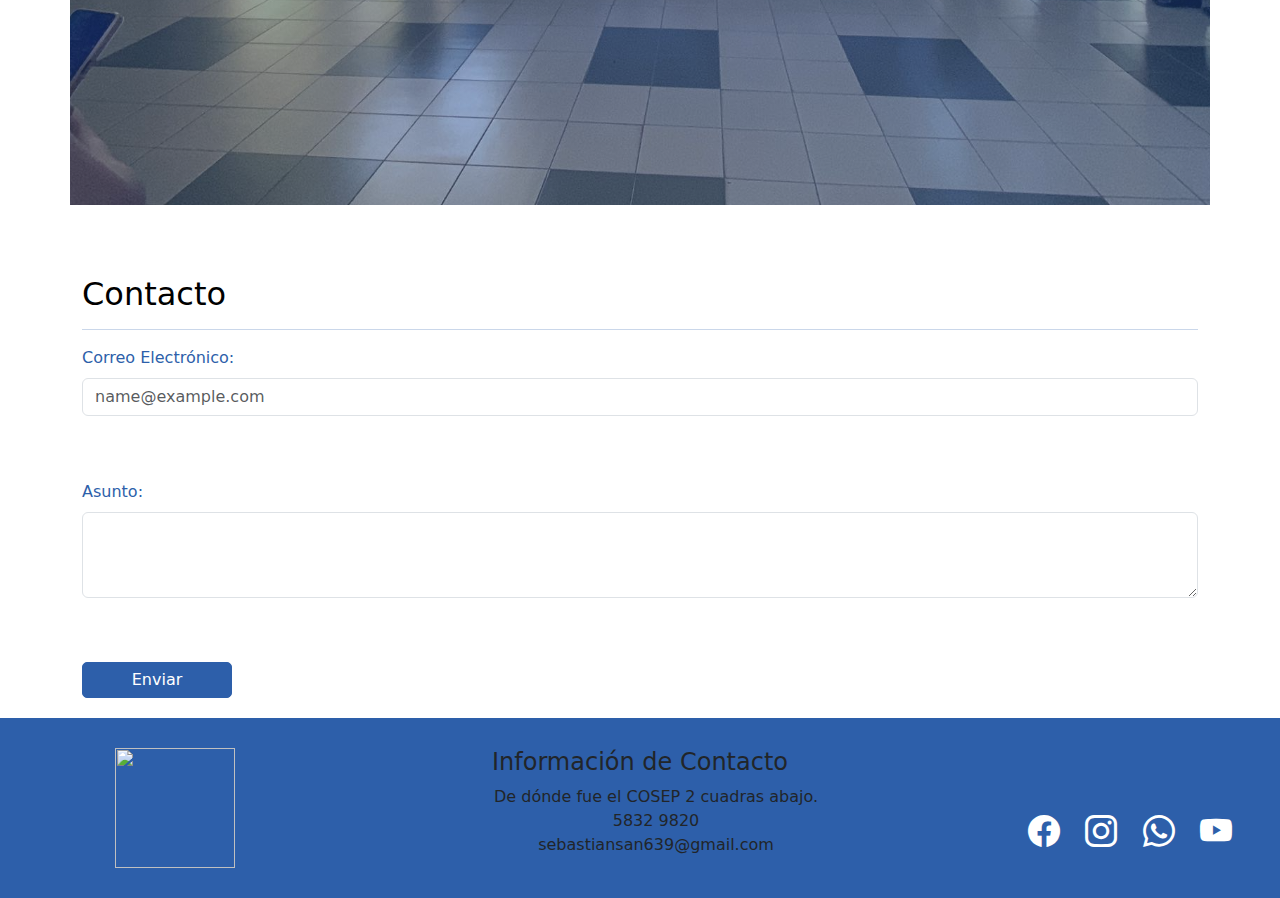
==== commit 76dc12a3: "Actualización index" ====
--- a/index.html
+++ b/index.html
@@ -19,7 +19,7 @@
               <div class="container-fluid nav-container">
                   <!-- Logo y Nombre del Colegio -->
                   <a class="navbar-brand d-flex align-items-center" href="#home">
-                      <img src="img/logo-colegio.png" alt="Logo del Colegio" id="img-logo" class="d-inline-block align-text-top me-2 img-fluid">
+                      <img src="img/logo-colegio.webp" alt="Logo del Colegio" id="img-logo" class="d-inline-block align-text-top me-2 img-fluid">
                       <span>Colegio Público San Sebastián</span>
                   </a>
                   <!-- Botón para el menú en pantallas pequeñas -->
@@ -48,7 +48,7 @@
                               <a class="nav-link" href="#contacto">Contacto</a>
                           </li>
                           <li class="nav-item">
-                              <button class="btn btn-primary" id="btn-login" type="button">Acceder</button>
+                              <a href="SGA/SGA.html"><button class="btn btn-primary" id="btn-login" type="button">Acceder</button></a>
                           </li>
                       </ul>
                   </div>
@@ -64,13 +64,10 @@
         <div id="carouselExample" class="carousel slide">
           <div class="carousel-inner">
             <div class="carousel-item active">
-              <img src="img/img-slide-01.jpg" class="d-block w-100 img-fluid img-slide" alt="...">
+              <img src="img/img-slide-01.webp" class="d-block w-100 img-fluid img-slide" alt="...">
             </div>
             <div class="carousel-item">
-              <img src="img/img-slide-02.jpg" class="d-block w-100 img-fluid img-slide" alt="...">
-            </div>
-            <div class="carousel-item">
-              <img src="img/img-slide-03.jpg" class="d-block w-100 img-fluid img-slide" alt="...">
+              <img src="img/img-slide-02.webp" class="d-block w-100 img-fluid img-slide" alt="...">
             </div>
           </div>
           <button class="carousel-control-prev" type="button" data-bs-target="#carouselExample" data-bs-slide="prev">
@@ -86,7 +83,7 @@
     </section>
 
 
-    <section id="home" class="container">
+    <section class="container">
       <h2></h2>
       <div class="row">
         <div class="col-xs-12 col-sm-12 col-md-12 col-lg-6 col-xl-6 col-xxl-6 texto-justificado">
@@ -99,14 +96,15 @@
               el respeto, la colaboración y el amor por el aprendizaje son valores fundamentales.</p>
         </div>
         <div class="col-xs-12 col-sm-12 col-md-12 col-lg-6 col-xl-6 col-xxl-6">
-          <img src="img/img1.jpg" alt="foto de aula TIC" class="img-fluid" id="img-inicio">
-        </div>
-      </div>
-    </section>
-
-
-    <section id="nosotros" class="container fondo">
-      <h2>Nosotros...</h2>
+          <img src="img/img1.webp" alt="foto de aula TIC" class="img-fluid" id="img-inicio">
+        </div>
+      </div>
+    </section>
+
+
+    <section id="nosotros" class="container fondo section-margin">
+      <h2>Nosotros</h2>
+      <hr>
       <div class="row">
         <div class="col-xs-12 col-sm-12 col-md-6 col-lg-6 col-xl-6 col-xxl-6 texto-justificado" id="mision">
           <h3>Misión</h3>
@@ -127,8 +125,9 @@
 
 
 
-    <section id="oferta" class="container">
+    <section id="oferta" class="container section-margin">
       <h2>Oferta académica</h2>
+      <hr>
       <div class="row">
         <div class="col-xs-12 col-sm-12 col-md-12 col-lg-4 col-xl-4 col-xxl-4 texto-justificado div-oferta">
           <h3>Pre-escolar</h3>
@@ -174,81 +173,82 @@
       </div>
     </section>
 
-    <section id="noticias" class="container">
+    <section id="noticias" class="container section-margin">
       <h2>Noticias y Actividades</h2>
-      <div class="row">
-        <div class="col-xs-12 col-sm-12 col-md-12 col-lg-12 col-xl-4 col-xxl-4">
-          <img src="img/imgNot.jpg" alt="" class="img-fluid">
-          <p>136 aniversario de la publicación de la obra "Azul" de Rubén Darío</p>
-        </div>
-        <div class="col-xs-12 col-sm-12 col-md-12 col-lg-12 col-xl-4 col-xxl-4">
-          <img src="img/imgNot.jpg" alt="" class="img-fluid">
-          <p>136 aniversario de la publicación de la obra "Azul" de Rubén Darío</p>
-        </div>
-        <div class="col-xs-12 col-sm-12 col-md-12 col-lg-12 col-xl-4 col-xxl-4">
-          <img src="img/imgNot.jpg" alt="" class="img-fluid">
-          <p>136 aniversario de la publicación de la obra "Azul" de Rubén Darío</p>
-        </div>
-      </div>
-      <div class="row">
-        <div class="col-xs-12 col-sm-12 col-md-12 col-lg-12 col-xl-4 col-xxl-4">
-          <img src="img/imgNot.jpg" alt="" class="img-fluid">
-          <p>136 aniversario de la publicación de la obra "Azul" de Rubén Darío</p>
-        </div>
-        <div class="col-xs-12 col-sm-12 col-md-12 col-lg-12 col-xl-4 col-xxl-4">
-          <img src="img/imgNot.jpg" alt="" class="img-fluid">
-          <p>136 aniversario de la publicación de la obra "Azul" de Rubén Darío</p>
-        </div>
-        <div class="col-xs-12 col-sm-12 col-md-12 col-lg-12 col-xl-4 col-xxl-4">
-          <img src="img/imgNot.jpg" alt="" class="img-fluid">
-          <p>136 aniversario de la publicación de la obra "Azul" de Rubén Darío</p>
-        </div>
-      </div>
-    </section>
-
-    <section id="sistema" class="container">
+      <hr>
+      <div class="row">
+        <div class="col-xs-12 col-sm-12 col-md-12 col-lg-12 col-xl-4 col-xxl-4">
+          <img src="img/act-1.webp" alt="" class="img-fluid">
+          <p>Alumnado en el desfile Distrital.</p>
+        </div>
+        <div class="col-xs-12 col-sm-12 col-md-12 col-lg-12 col-xl-4 col-xxl-4">
+          <img src="img/act-2.webp" alt="" class="img-fluid">
+          <p>Alumnos de primaria En acto cívico en Honor a Camilo Zapata.</p>
+        </div>
+        <div class="col-xs-12 col-sm-12 col-md-12 col-lg-12 col-xl-4 col-xxl-4">
+          <img src="img/act-3.webp" alt="" class="img-fluid">
+          <p>Los jóvenes de 3er año "A"  del colegio público San Sebastián realizando el aseo de su sección.</p>
+        </div>
+      </div>
+      <div class="row">
+        <div class="col-xs-12 col-sm-12 col-md-12 col-lg-12 col-xl-4 col-xxl-4">
+          <img src="img/act-4.webp" alt="" class="img-fluid">
+          <p>Preescolar 3er nivel y los niños de 1ro y 2do granos del colegio público San Sebastián disfrutaron de la actividad de pintura.</p>
+        </div>
+        <div class="col-xs-12 col-sm-12 col-md-12 col-lg-12 col-xl-4 col-xxl-4">
+          <img src="img/act-5.webp" alt="" class="img-fluid">
+          <p>En el marco de las Fiestas Patrias, se llevo a cabo liga del saber, con temas alusivos a la Batalla de San Jacinto e Independencia de Centroamérica.</p>
+        </div>
+        <div class="col-xs-12 col-sm-12 col-md-12 col-lg-12 col-xl-4 col-xxl-4">
+          <img src="img/act-6.webp" alt="" class="img-fluid">
+          <p>Estudiantes de séptimo y octavo grado realizaron recorrido guiado por la Exhibición Filatélica, en dónde conocieron la importancia de los sellos postales.</p>
+        </div>
+      </div>
+    </section>
+
+    <section id="sistema" class="container section-margin">
       <h2>Sistema de Gestión Académica</h2>
+      <hr>
       <div class="row">
         <div class="col-xs-12 col-sm-6 col-md-6 col-lg-6 col-xl-6 col-xxl-6 father-box-sga">
           <div class="box-sga">
             <h5>Matrícula en línea</h5>
-            <img src="img/icono2.png" alt="" class="img-fluid img-sga">
+            <a href="SGA/SGA.html"><img src="img/icono2.webp" alt="" class="img-fluid img-sga"></a>
           </div>
         </div>
         <div class="col-xs-12 col-sm-6 col-md-6 col-lg-6 col-xl-6 col-xxl-6 father-box-sga">
           <div class="box-sga">
             <h5>Notas en línea</h5>
-            <img src="img/icono1.png" alt="" class="img-fluid img-sga">
-          </div>
-        </div>
-      </div>
-    </section>
-
-    <section id="contacto" class="container">
+            <a href="SGA/SGA.html"><img src="img/icono1.webp" alt="" class="img-fluid img-sga"></a>
+          </div>
+        </div>
+      </div>
+    </section>
+
+    <section id="contacto" class="container section-margin">
       <h2>Contacto</h2>
+      <hr>
       <form action="/enviar" method="post">
         <div class="row box-contacto">
-          <div class="col-xs-12 col-sm-12 col-md-6 col-lg-6 col-xl-4 col-xxl-4 form-element">
-            <!-- Campo de texto para el nombre -->
-            <label for="nombre">Nombre:</label>
-            <input type="text" id="nombre" name="nombre" class="text-element" required>
+          <div class="col-xs-12 col-sm-12 col-md-12 col-lg-12 col-xl-12 col-xxl-12 form-element">
+          <!-- Campo de texto para el correo -->
+            <div class="mb-3">
+              <label for="exampleFormControlInput1" class="form-label">Correo Electrónico:</label>
+              <input type="email" class="form-control" id="exampleFormControlInput1" placeholder="name@example.com">
+            </div>
             <br><br>
           </div>
 
-          <div class="col-xs-12 col-sm-12 col-md-6 col-lg-6 col-xl-4 col-xxl-4 form-element">
-            <!-- Campo de texto para el correo -->
-            <label for="email">Correo Electrónico:</label>
-            <input type="email" id="email" name="email" class="text-element" required>
+          <div class="col-xs-12 col-sm-12 col-md-12 col-lg-12 col-xl-12 col-xxl-12 form-element">
+            <!-- Campo de texto para el textarea -->
+            <div class="mb-3">
+              <label for="exampleFormControlTextarea1" class="form-label">Asunto:</label>
+              <textarea class="form-control" id="exampleFormControlTextarea1" rows="3"></textarea>
+            </div>
             <br><br>
           </div>
-
-          <div class="col-xs-12 col-sm-12 col-md-12 col-lg-12 col-xl-4 col-xxl-4 form-element">
-            <!-- Campo de texto para el mensaje -->
-            <label for="nombre">Mensaje:</label>
-            <input type="text" id="mensaje" name="mensaje" class="text-element" required>
-            <br><br>
-          </div>
-        </div>
+        </div>
+
         <div class="row">
           <div class="col-xs-12 col-sm-12 col-md-12 col-lg-12 col-xl-12 col-xxl-12 form-element">
             <!-- Botón de envío -->
@@ -262,7 +262,7 @@
     <footer class="container-fluid">
       <div class="row">
         <div class="col-xs-6 col-sm-6 col-md-3 col-lg-3 col-xl-3 col-xxl-3 div-footer">
-          <img src="img/logo-colegio.png" alt="" class="img-fluid">
+          <img src="img/logo-colegio.webp" alt="" class="img-fluid">
         </div>
         <div class="col-xs-6 col-sm-6 col-md-6 col-lg-6 col-xl-6 col-xxl-6 div-footer">
           <h4>Información de Contacto</h4>
@@ -279,23 +279,42 @@
           <a href="#"><i class="bi bi-youtube social-icons"></i></a>
         </div>
       </div>
-      
     </footer>
-
-
-
-
-
-
-
-
-
-
-
-
 
 
     <script src="https://cdn.jsdelivr.net/npm/@popperjs/core@2.11.8/dist/umd/popper.min.js" integrity="sha384-I7E8VVD/ismYTF4hNIPjVp/Zjvgyol6VFvRkX/vR+Vc4jQkC+hVqc2pM8ODewa9r" crossorigin="anonymous"></script>
     <script src="https://cdn.jsdelivr.net/npm/bootstrap@5.3.3/dist/js/bootstrap.min.js" integrity="sha384-0pUGZvbkm6XF6gxjEnlmuGrJXVbNuzT9qBBavbLwCsOGabYfZo0T0to5eqruptLy" crossorigin="anonymous"></script>
+    
+    
+    <script>
+      // Seleccionar todos los enlaces dentro del navbar
+      const navLinks = document.querySelectorAll('.navbar-nav .nav-link');
+      const navbarCollapse = document.querySelector('.navbar-collapse');
+
+      navLinks.forEach((link) => {
+        link.addEventListener('click', (event) => {
+          // Verificar si es un enlace interno (que empieza con '#')
+          if (link.hash !== "") {
+            event.preventDefault(); // Prevenir el comportamiento por defecto
+
+            const targetId = link.hash;
+            // Cerrar el menú colapsable
+            if (window.innerWidth < 992) {
+              new bootstrap.Collapse(navbarCollapse).hide();
+            }
+
+            // Esperar a que se cierre el menú antes de hacer scroll
+            setTimeout(() => {
+              document.querySelector(targetId).scrollIntoView({
+                behavior: 'smooth',
+                block: 'start'
+              });
+            }, 300); // 300 ms para permitir el colapso del menú
+          }
+        });
+      });
+    </script>
+    
+
   </body>
-</html>
+</html>--- a/css/estilos.css
+++ b/css/estilos.css
@@ -1,10 +1,6 @@
 /*BAARRA DE NAVEGACIÓN*/
 header, .nav-container {
     background-color: #2D5FAA !important;
-}
-
-.bg-blue{
-    background-color: blue !important;
 }
 
 /* Cambiar color del texto en la barra de navegación */
@@ -32,6 +28,12 @@
 }
 
 /*CUERPO DE LA PÁGINA*/
+
+h2 {
+    color: black;
+    padding-top: 70px;
+}
+
 .texto-justificado {
     text-align: justify;
 }
@@ -76,6 +78,70 @@
     padding: 20px;
 }
 
+/*Sistema Gestion Académica*/
+#sistema .row{
+    background-image: linear-gradient(rgba(45, 95, 170, 0.39), rgba(45, 95, 170, 0.39)), url('../img/sga.jpg');
+    background-size: cover; 
+    background-position: center; 
+    height: 90vh; 
+    
+}
+
+.father-box-sga {
+    display: flex;
+    justify-content: center; 
+    align-items: center;
+}
+
+.box-sga {
+    background-color: rgba(15, 63, 135, 0.82);
+    color: white;
+    margin-top: 10px;
+    padding: 20px;
+    width: 50vh;
+    height: 40vh;
+    text-align: center;
+}
+
+.img-sga {
+    padding: 6vh;
+    width: 50%;
+    margin: auto;
+}
+
+/*Formulario*/
+#contacto {
+    color: #2D5FAA;
+}
+
+
+
+#contacto div.row label {
+    display: block;
+}
+
+.text-element {
+    width: 300px;
+    height: 40px; 
+    padding: 8px; 
+    font-size: 16px;
+    border: 1px solid #2D5FAA; 
+}
+
+#btn-submit {
+    width: 150px;
+    background-color: #2D5FAA;
+    color: white;
+    border: 1px solid #2D5FAA; 
+    border-radius: 5px;
+    margin-bottom: 20px;
+    padding: 5px;
+    
+}
+
+#btn-submit:hover {
+    background-color: #4883db;
+}
 
 /*FOOTER*/
 footer {
@@ -113,4 +179,4 @@
 
   .social-icons:hover {
     color: #b4bcc5; 
-}+}
